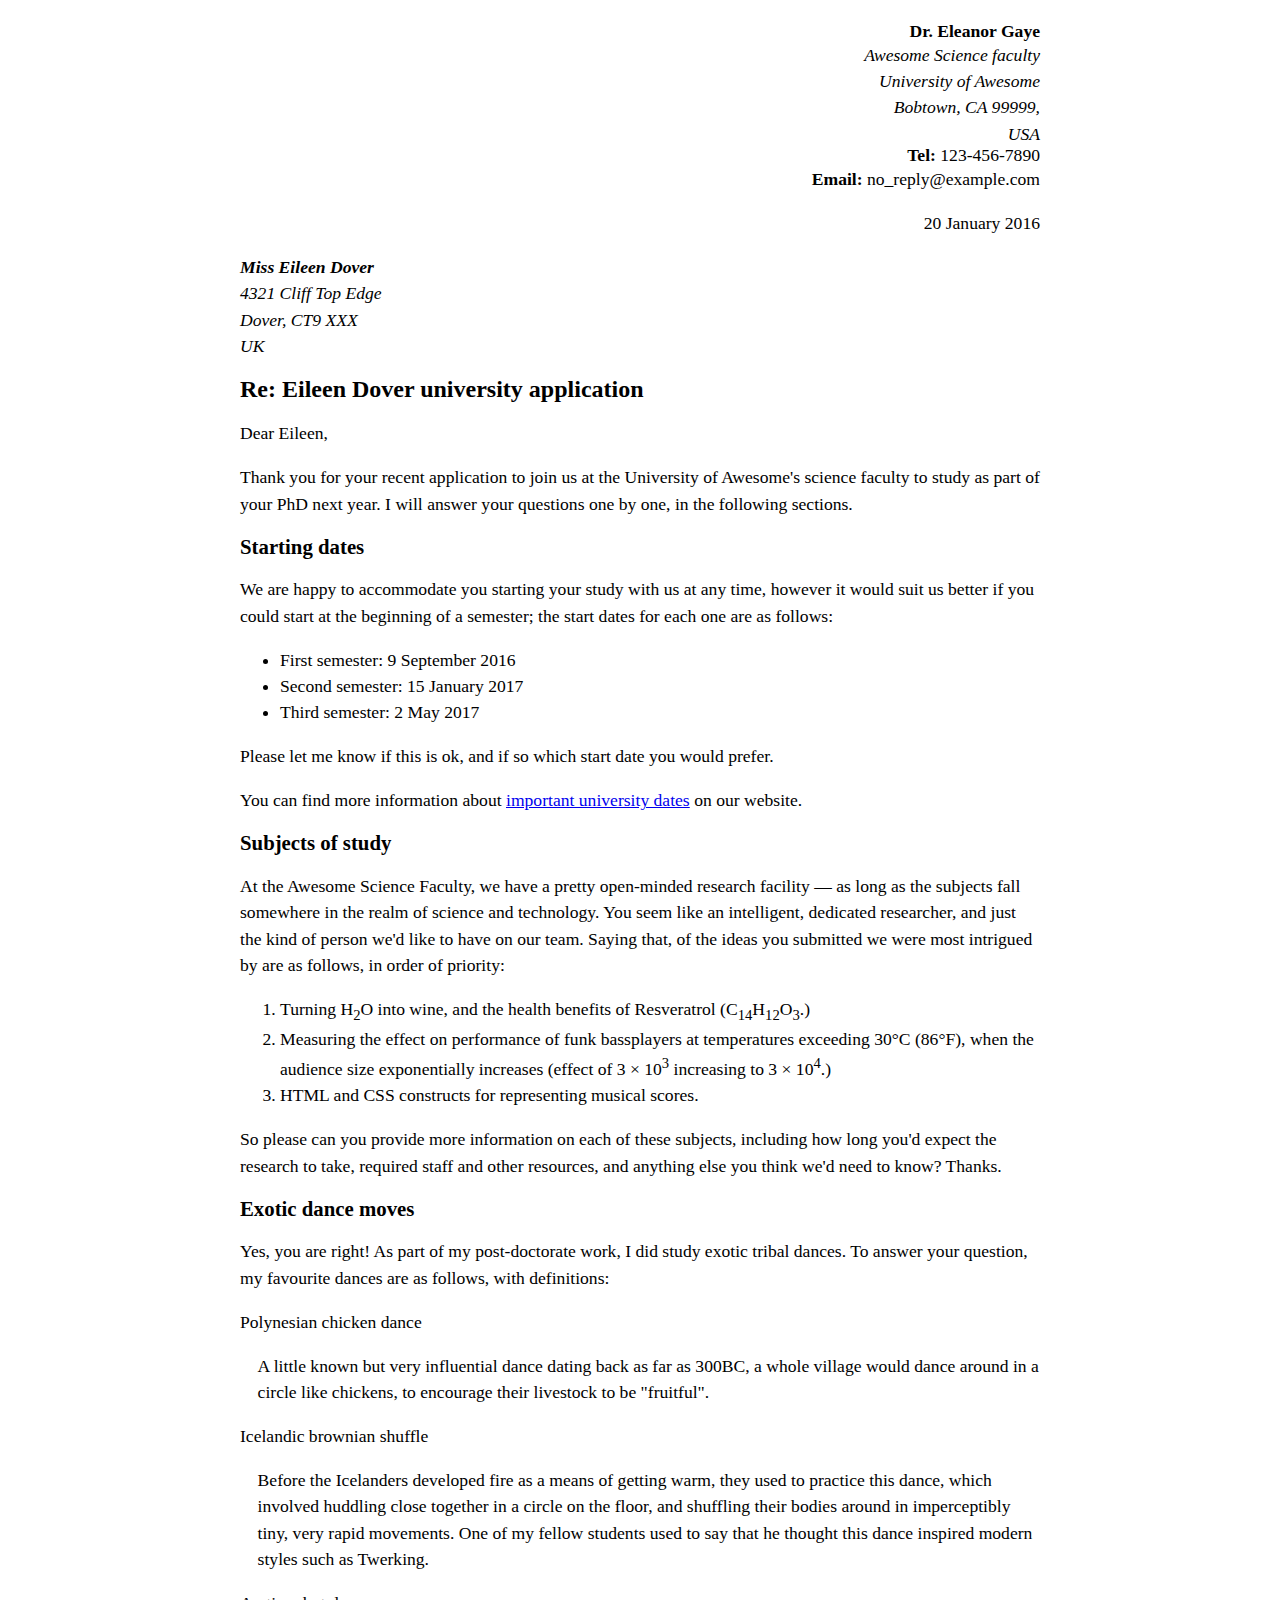
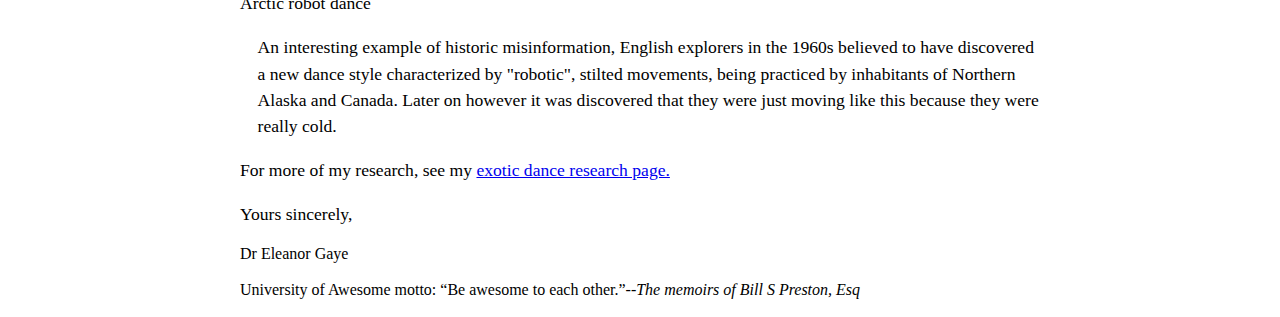
==== index.html @ a4203ad2 "Second Commit" ====
<!DOCTYPE html>
<html lang="en">
<head>
  <meta charset="UTF-8">
  <meta name="viewport" content="width=device-width, initial-scale=1.0">
  <meta http-equiv="X-UA-Compatible" content="ie=edge">
  <meta name="description" content="A letter to a CS Graduate">
  <meta name="keywords" content="letter,cs,computer science,coding,programming">
  <meta name="author" content="Chris Clark, aka ChrisThatGamer">
  <title>A Letter</title>
  <link rel="stylesheet" href="main.css">
</head>
<body>

  <!-- name of sender, that is strong -->
  <p class="sender-column"><strong>Dr. Eleanor Gaye</strong></p>

  <address class="sender-column address-box">
    Awesome Science faculty<br>
    University of Awesome<br>
    Bobtown, CA 99999,<br>
    USA
  </address>

  <p class="sender-column phone-box"><strong>Tel:</strong> 123-456-7890</p>

  <p class="sender-column email-box"><strong>Email:</strong> no_reply@example.com</p>

  <p class="sender-column"><time>20 January 2016</time></p>

  <address>
    <strong>Miss Eileen Dover</strong><br>
    4321 Cliff Top Edge<br>
    Dover, CT9 XXX<br>
    UK
  </address>

  <!-- top level heading -->
  <h1>Re: Eileen Dover university application</h1>

  <p>Dear Eileen,</p>

  <p>Thank you for your recent application to join us at the University of Awesome's science faculty to study as part of your PhD next year. I will answer your questions one by one, in the following sections.</p>

  <!-- low level heading -->
  <h2>Starting dates</h2>

  <p>We are happy to accommodate you starting your study with us at any time, however it would suit us better if you could start at the beginning of a semester; the start dates for each one are as follows:</p>

  <ul>
    <li>First semester: 9 September 2016</li>
    <li>Second semester: 15 January 2017</li>
    <li>Third semester: 2 May 2017</li>
  </ul>

  <p>Please let me know if this is ok, and if so which start date you would prefer.</p>

  <p>You can find more information about <a href="#">important university dates</a> on our website.</p>

  <!-- low level heading -->
  <h2>Subjects of study</h2>

  <p>At the Awesome Science Faculty, we have a pretty open-minded research facility — as long as the subjects fall somewhere in the realm of science and technology. You seem like an intelligent, dedicated researcher, and just the kind of person we'd like to have on our team. Saying that, of the ideas you submitted we were most intrigued by are as follows, in order of priority:</p>

  <ol>
    <li>Turning H<sub>2</sub>O into wine, and the health benefits of Resveratrol (C<sub>14</sub>H<sub>12</sub>O<sub>3</sub>.)</li>
    <li>Measuring the effect on performance of funk bassplayers at temperatures exceeding 30°C (86°F), when the audience size exponentially increases (effect of 3 × 10<sup>3</sup> increasing to 3 × 10<sup>4</sup>.)</li>
    <li>HTML and CSS constructs for representing musical scores.</li>
  </ol>

  <p>So please can you provide more information on each of these subjects, including how long you'd expect the research to take, required staff and other resources, and anything else you think we'd need to know? Thanks.</p>

  <!-- low level heading -->
  <h2>Exotic dance moves</h2>

  <p>Yes, you are right! As part of my post-doctorate work, I did study exotic tribal dances. To answer your question, my favourite dances are as follows, with definitions:</p>

  <p>Polynesian chicken dance</p>
  <p>&emsp;A little known but very influential dance dating back as far as 300BC, a whole village would dance around in a &emsp;circle like chickens, to encourage their livestock to be "fruitful".</p>

  <p>Icelandic brownian shuffle</p>
  <p>&emsp;Before the Icelanders developed fire as a means of getting warm, they used to practice this dance, which <br>&emsp;involved huddling close together in a circle on the floor, and shuffling their bodies around in imperceptibly <br>&emsp;tiny, very rapid movements. One of my fellow students used to say that he thought this dance inspired modern <br>&emsp;styles such as Twerking.</p>

  <p>Arctic robot dance</p>
  <p>&emsp;An interesting example of historic misinformation, English explorers in the 1960s believed to have discovered &emsp;a new dance style characterized by "robotic", stilted movements, being practiced by inhabitants of Northern <br>&emsp;Alaska and Canada. Later on however it was discovered that they were just moving like this because they were &emsp;really cold.</p>

  <p>For more of my research, see my <a href="#">exotic dance research page.</a></p>

  <p>Yours sincerely,<br><address class="author">

  </address>Dr Eleanor Gaye <br><br>University of Awesome motto: <q cite="#">Be awesome to each other.</q>&#8209;&#8209;<em>The memoirs of Bill S Preston, Esq</em></p>





</body>
</html>
---- main.css ----
body {
  max-width: 800px;
  margin: 0 auto;
}

.sender-column {
  text-align: right;
}

.address-box {
  margin-top: -20px;
}

.phone-box {
  margin-top: -5px;
}

.email-box {
  margin-top: -20px;
}

h1 {
  font-size: 1.5em;
}

h2 {
  font-size: 1.3em;
}

p, ul, ol, dl, address {
  font-size: 1.1em;
}

p, li, dd, dt, address {
  line-height: 1.5;
}
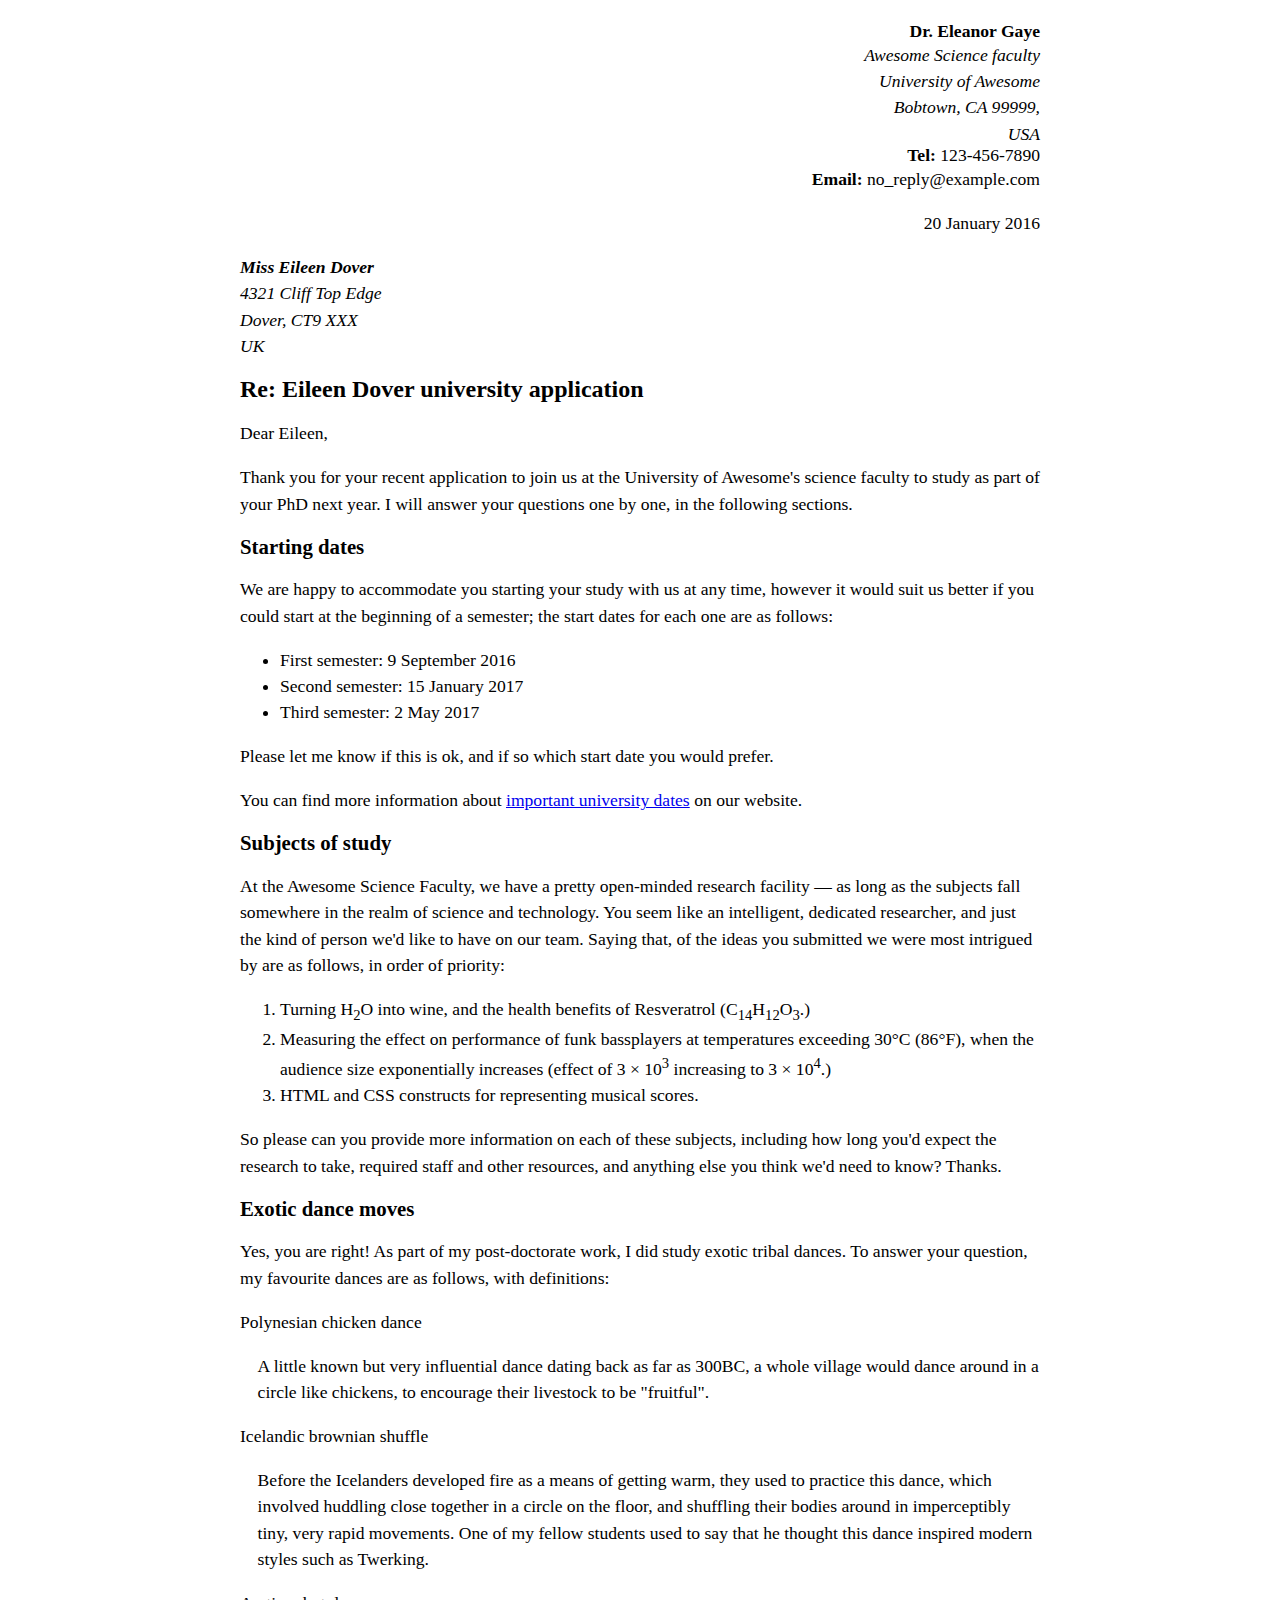
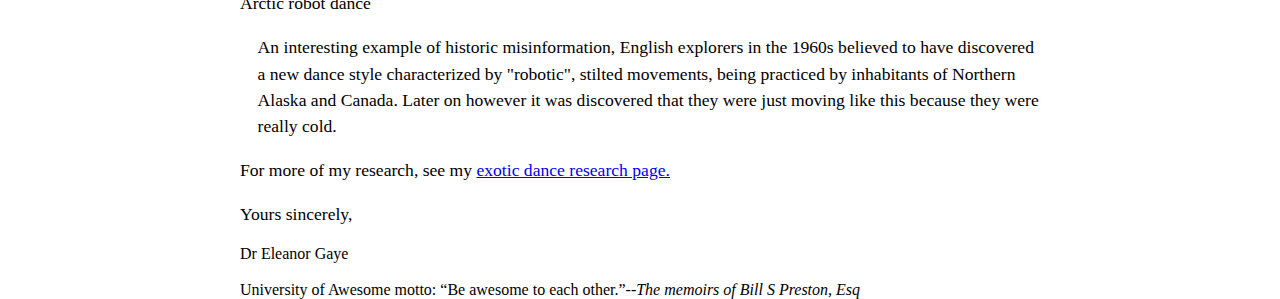
==== commit 2e06668e: "Last Commit" ====
--- a/index.html
+++ b/index.html
@@ -26,7 +26,8 @@
 
   <p class="sender-column email-box"><strong>Email:</strong> no_reply@example.com</p>
 
-  <p class="sender-column"><time>20 January 2016</time></p>
+  <p class="sender-column"><time datetime="2016-01-20">20 January 2016</time></p> <!-- means 20 Jan 2016 -->
+
 
   <address>
     <strong>Miss Eileen Dover</strong><br>
@@ -88,7 +89,7 @@
 
   <p>Yours sincerely,<br><address class="author">
 
-  </address>Dr Eleanor Gaye <br><br>University of Awesome motto: <q cite="#">Be awesome to each other.</q>&#8209;&#8209;<em>The memoirs of Bill S Preston, Esq</em></p>
+  </address>Dr Eleanor Gaye<br><br>University of Awesome motto: <q cite="#">Be awesome to each other.</q>&#8209;&#8209;<em>The memoirs of Bill S Preston, Esq</em>
 
 
 
